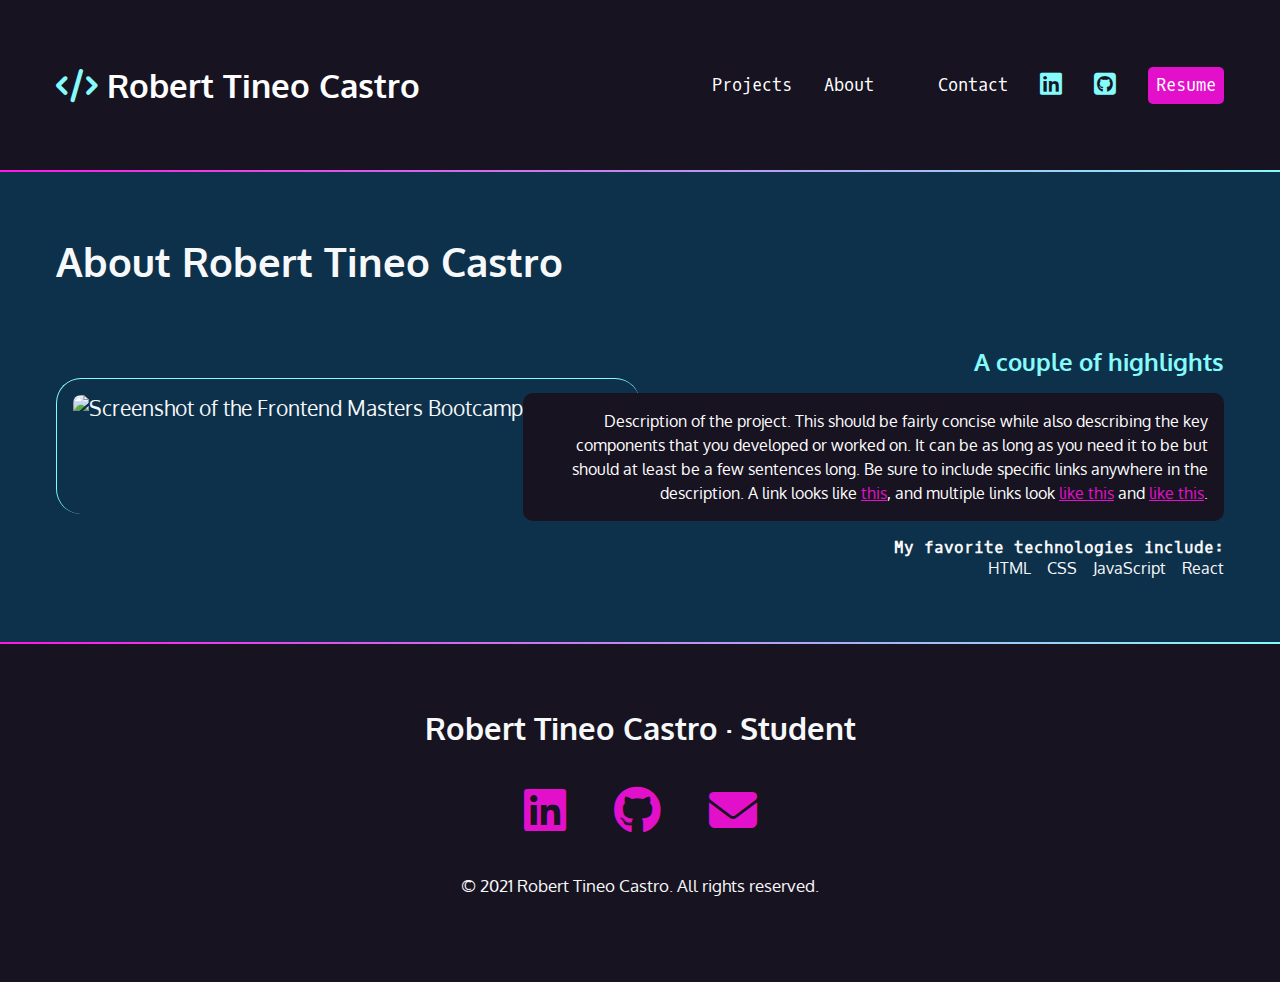
==== about.html @ ccda24a4 "About page + fixes" ====
<!DOCTYPE html>
<html lang="en">

<head>
  <meta charset="UTF-8" />
  <meta http-equiv="X-UA-Compatible" content="IE=edge" />
  <meta name="viewport" content="width=device-width, initial-scale=1.0" />
  <title>Robert Tineo Castro's Portfolio Website</title>
  <link rel="stylesheet" href="css/style.css" />
  <link rel="stylesheet"
    href="https://fonts.googleapis.com/css2?family=Oxygen&amp;family=Oxygen+Mono&amp;display=swap" />
  <link rel="stylesheet" href="https://cdnjs.cloudflare.com/ajax/libs/font-awesome/6.3.0/css/all.min.css" />
</head>

<body>
  <nav>
    <ul>
      <li>
        <h1>
          <a href="index.html">
            <span class="fa-solid fa-code" aria-hidden="true"></span>
            <span>Robert Tineo Castro</span>
          </a>
        </h1>
      </li>
      <li>
        <a href="index.html#projects">Projects
        </a>
      </li>
      <li>
        <a href="about.html">About</a>
      </li>
      <li>
      <li>
        <a href="index.html#contact">Contact
        </a>
      </li>
      <a href="#linkedin-link">
        <span class="fa-brands fa-linkedin" aria-hidden="true"></span>
        <span class="sr-only">LinkendIn</span>
      </a>
      </li>
      <li>
        <a href="https://github.com/RTC-13" target="_blank">
          <span class="fa-brands fa-square-github" aria-hidden="true"></span>
          <span class="sr-only">Github</span>
        </a>
      </li>
      <li>
        <a class="button" href="resumelink" target="_blank">Resume
        </a>
      </li>
    </ul>
  </nav>

  <div class="gradient"></div>
  <div class="section-blue">
    <section id="projects">
      <h2>About Robert Tineo Castro</h2>
      <article>
        <div class="text">
          <h3>A couple of highlights</h3>
          <p class="blackbox">
            Description of the project. This should be fairly concise while also describing the key components that you
            developed or worked on. It can be as long as you need it to be but should at least be a few sentences long.
            Be
            sure to include specific links anywhere
            in the description. A link looks like
            <a href="https://frontendmasters.github.io/bootcamp/mole">this</a>, and multiple links look <a href="#">like
              this</a> and
            <a href="#">like this</a>.
          </p>
          <h4>My favorite technologies include:</h4>
          <ul>
            <li>HTML</li>
            <li>CSS</li>
            <li>JavaScript</li>
            <li>React</li>
          </ul>
        </div>
        <img src="https://assets.codepen.io/296057/fem-gettingstartedcss-ch5-5.png"
          alt="Screenshot of the Frontend Masters Bootcamp." />
      </article>

    </section>
  </div>


  <div class="gradient"></div>

  <footer>
    <h2>Robert Tineo Castro &middot; Student</h2>
    <ul>
      <li>
        <a>
          <span class="fa-brands fa-linkedin" aria-hidden="true"></span>
          <span class="sr-only">LinkedIn<span>
        </a>
      </li>
      <li>
        <a>
          <span class="fa-brands fa-github" aria-hidden="true"></span>
          <span class="sr-only">Github</span>
        </a>
      </li>
      <li>
        <a>
          <span class="fa-sharp fa-solid fa-envelope" aria-hidden="true"></span>
          <span class="sr-only">Mail</span>
        </a>
      </li>
    </ul>
    <p>
      <small>&copy; 2021 Robert Tineo Castro. All rights reserved.</small>
    </p>
  </footer>

</body>

</html>
---- css/style.css ----
/* Variables declared here - these are the colors for our pages, as well as the font stacks and sizes. */

:root {
  --black: #171321;
  --dkblue: #0d314b;
  --plum: #4b0d49;
  --hotmag: #ff17e4;
  --magenta: #e310cb;
  --aqua: #86fbfb;
  --white: #f7f8fa;
  --font-size: 1.3rem;
  --mono: "Oxygen mono", monospace;
  --sans: Oxygen, sans-serif;
}

/* border box model: https://css-tricks.com/box-sizing/ */

html {
  box-sizing: border-box;
}

*,
*::before,
*::after {
  box-sizing: inherit;
}

/* generic styles for the page */

body {
  padding: 0;
  margin: 0;
  font-family: var(--sans);
  background-color: var(--black);
  color: var(--white);
  font-size: var(--font-size);
}

h1,
h2,
h3 {
  margin: 0;
}

a {
  color: var(--magenta);
}

a:hover {
  color: var(--hotmag);
  text-decoration: none;
}
img {
  width: 100%;
}

/* background color divs */

.section-plum {
  background-color: var(--plum);
}
.section-blue {
  background-color: var(--dkblue);
}

.gradient {
  background: linear-gradient(
    90deg,
    rgba(255, 23, 228, 1) 0%,
    rgba(134, 251, 251, 1) 100%
  );
  height: 2px;
}

/* intro styles */

#intro {
  padding: 4rem 1rem 10rem 1rem;
  padding-bottom: 10rem;
  max-width: 1200px;
  margin: 0 auto;
}

#intro p {
  font-size: 1rem;
  line-height: 1.5;
}

#intro .name {
  font-family: var(--mono);
  font-size: 1rem;
}

.name span {
  font-family: var(--sans);
  font-size: 4rem;
  color: var(--aqua);
  display: block;
  font-weight: 300;
}

#intro h2 {
  font-size: 4rem;
}

/* contact section */

#contact {
  width: 400px;
  text-align: center;
  margin: 0 auto;
  padding: 4rem 0;
}

#contact p:last-child {
  margin-top: 3rem;
}

/* navigation */

nav {
  font-family: var(--mono);
  font-size: 80%;
  padding: 4rem 1rem;
}

nav h1 a {
  font-family: var(--sans);
}

nav ul {
  margin: 0;
  padding: 0;
  list-style-type: none;
  display: flex;
  flex-flow: row wrap;
  justify-content: center;
  align-items: center;
  gap: 2rem;
}

nav li:first-child {
  flex-basis: 100%;
  text-align: center;
}

nav [class*="fa-"] {
  font-size: 150%;
  color: var(--aqua);
}

nav h1 [class*="fa-"] {
  font-size: 100%;
  color: var(--aqua);
}

nav a {
  color: white;
  text-decoration: none;
  display: block;
}

nav a:hover,
nav [class*="fa-"]:hover {
  color: var(--magenta);
}

.button {
  background-color: var(--magenta);
  color: white;
  padding: 0.5rem;
  border-radius: 5px;
  text-decoration: none;
  font-family: var(--mono);
}

.button:hover {
  color: white;
  background-color: var(--hotmag);
}

/* projects section */
#projects {
  padding: 4rem 1rem;
}
#projects h2 {
  font-size: 2.5rem;
  margin-bottom: calc(2.5rem * 1.5);
}
#projects h3 {
  color: var(--aqua);
}

#projects h4 {
  font-size: 1rem;
  font-family: var(--mono);
  margin: 0;
}
.blackbox {
  padding: 1rem;
  border-radius: 10px;
  color: white;
  background-color: var(--black);
  font-size: 1rem;
  line-height: 1.5;
}
#projects ul {
  list-style-type: none;
  padding: 0;
  margin: 0;
  display: flex;
  flex-flow: row wrap;
  justify-content: flex-start;
  gap: 1rem;
  font-size: 1rem;
}
#projects img {
  margin: 2rem 0 4rem 0;
  padding: 1rem;
  border-left: 1px solid var(--aqua);
  border-top: 1px solid var(--aqua);
  border-radius: 25px;
}
/* footer section */

footer {
  text-align: center;
  padding: 4rem 0;
}

footer ul {
  list-style-type: none;
  padding: 0;
  margin: 2rem 0;
  display: flex;
  flex-flow: row wrap;
  justify-content: center;
  gap: 3rem;
  font-size: 3rem;
}
@media (min-width: 800px) {
  article {
    display: grid;
    grid-template-columns: repeat(10, 1fr);
  }

  #projects {
    max-width: 1200px;
    margin: 0 auto;
  }
  #projects img {
    grid-column: 1/6;
    grid-row: 1/2;
  }
  .text {
    grid-column: 5/11;
    grid-row: 1/2;
    order: 2;
    text-align: right;
  }
  #projects ul {
    justify-content: flex-end;
  }
  #projects .reverse .text {
    grid-column: 1/7;
    order: 2;
    text-align: left;
  }
  #projects .reverse img {
    grid-column: 6/11;
    grid-row: 1/2;
  }
  #projects .reverse ul {
    justify-content: flex-start;
  }
}
@media (min-width: 850px) {
  nav {
    max-width: 1200px;
    margin: 0 auto;
  }
  nav li:first-child {
    flex-basis: auto;
    text-align: left;
    margin-right: auto;
  }
}
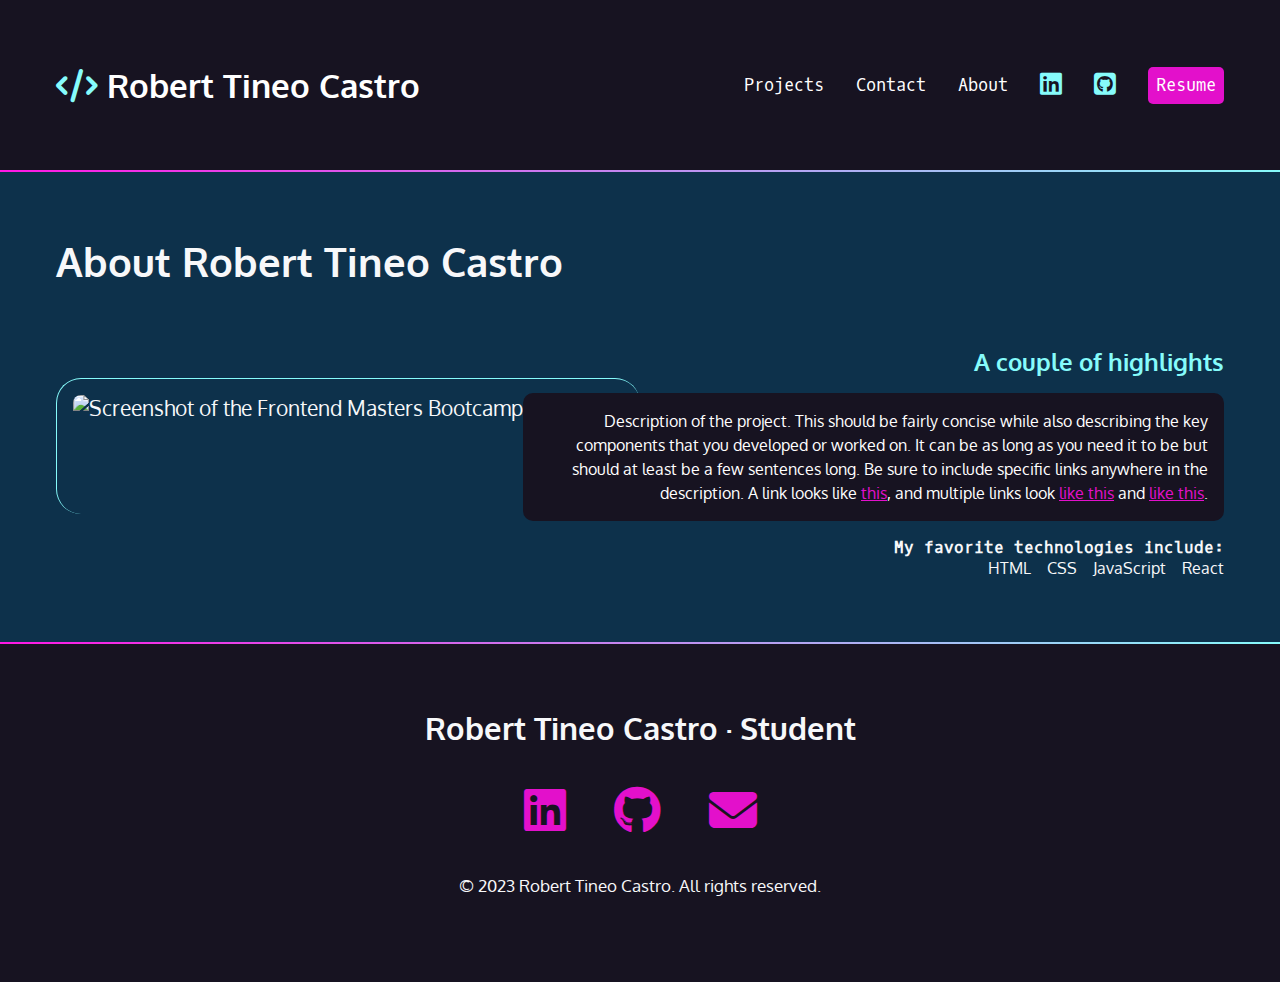
==== commit b6d5009e: "Smooth Scrolling, Updated date" ====
--- a/about.html
+++ b/about.html
@@ -28,12 +28,11 @@
         </a>
       </li>
       <li>
+        <a href="index.html#contact">Contact
+        </a>
+      <li>
         <a href="about.html">About</a>
       </li>
-      <li>
-      <li>
-        <a href="index.html#contact">Contact
-        </a>
       </li>
       <a href="#linkedin-link">
         <span class="fa-brands fa-linkedin" aria-hidden="true"></span>
@@ -111,7 +110,7 @@
       </li>
     </ul>
     <p>
-      <small>&copy; 2021 Robert Tineo Castro. All rights reserved.</small>
+      <small>&copy; 2023 Robert Tineo Castro. All rights reserved.</small>
     </p>
   </footer>
 
--- a/css/style.css
+++ b/css/style.css
@@ -17,6 +17,7 @@
 
 html {
   box-sizing: border-box;
+  scroll-behavior: smooth;
 }
 
 *,
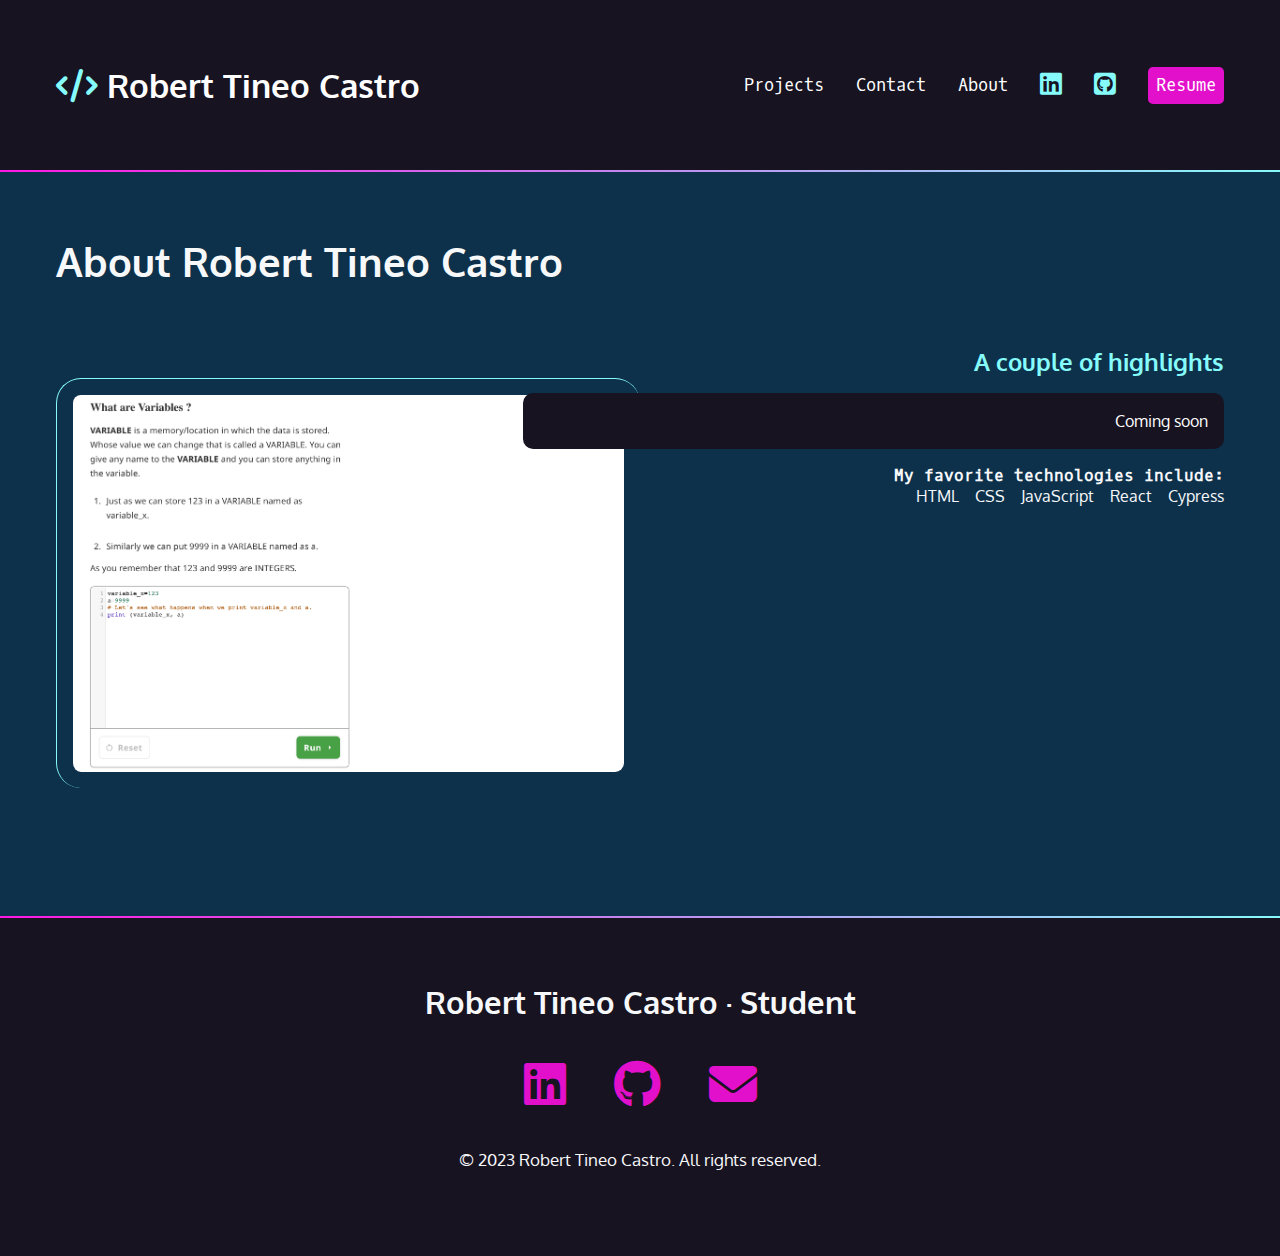
==== commit 45ba03c9: "Update about page" ====
--- a/about.html
+++ b/about.html
@@ -34,8 +34,8 @@
         <a href="about.html">About</a>
       </li>
       </li>
-      <a href="#linkedin-link">
-        <span class="fa-brands fa-linkedin" aria-hidden="true"></span>
+      <a href="https://www.linkedin.com/in/robert-tineo-500753263/" target="_blank"">
+        <span class=" fa-brands fa-linkedin" aria-hidden="true"></span>
         <span class="sr-only">LinkendIn</span>
       </a>
       </li>
@@ -60,14 +60,7 @@
         <div class="text">
           <h3>A couple of highlights</h3>
           <p class="blackbox">
-            Description of the project. This should be fairly concise while also describing the key components that you
-            developed or worked on. It can be as long as you need it to be but should at least be a few sentences long.
-            Be
-            sure to include specific links anywhere
-            in the description. A link looks like
-            <a href="https://frontendmasters.github.io/bootcamp/mole">this</a>, and multiple links look <a href="#">like
-              this</a> and
-            <a href="#">like this</a>.
+            Coming soon
           </p>
           <h4>My favorite technologies include:</h4>
           <ul>
@@ -75,10 +68,10 @@
             <li>CSS</li>
             <li>JavaScript</li>
             <li>React</li>
+            <li>Cypress</li>
           </ul>
         </div>
-        <img src="https://assets.codepen.io/296057/fem-gettingstartedcss-ch5-5.png"
-          alt="Screenshot of the Frontend Masters Bootcamp." />
+        <img src="img/codeEditor.png" alt="Image with the text coming soon" />
       </article>
 
     </section>
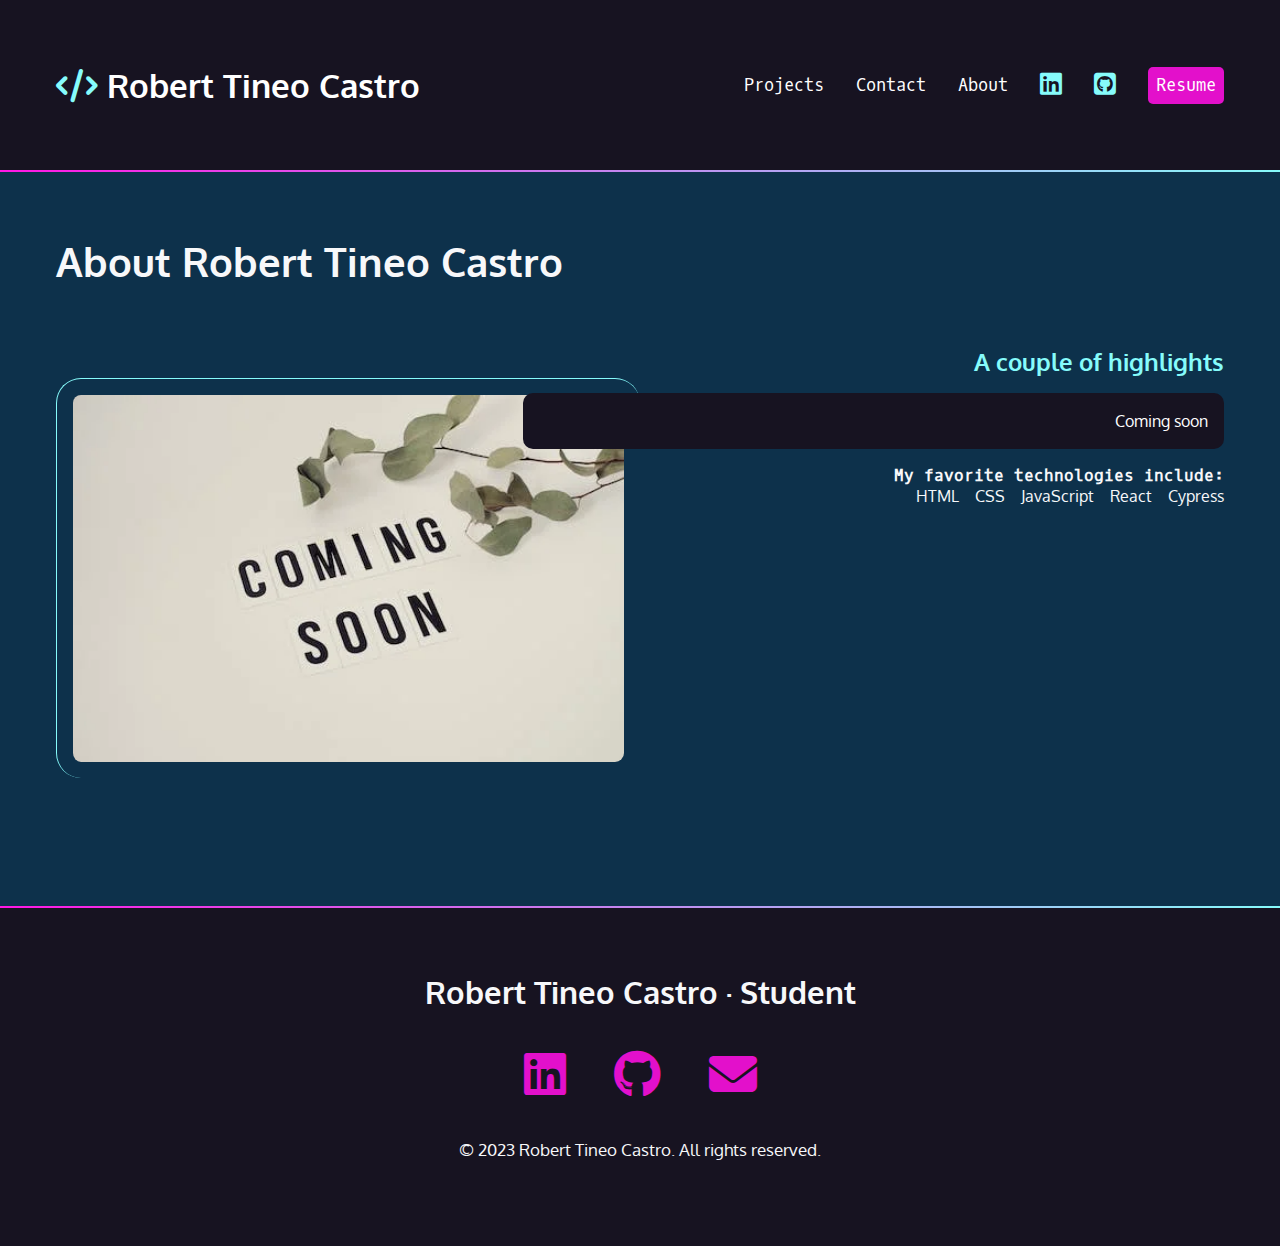
==== commit ac678082: "Update about.html" ====
--- a/about.html
+++ b/about.html
@@ -71,7 +71,7 @@
             <li>Cypress</li>
           </ul>
         </div>
-        <img src="img/codeEditor.png" alt="Image with the text coming soon" />
+        <img src="img/soon.png" alt="Image with the text coming soon" />
       </article>
 
     </section>
